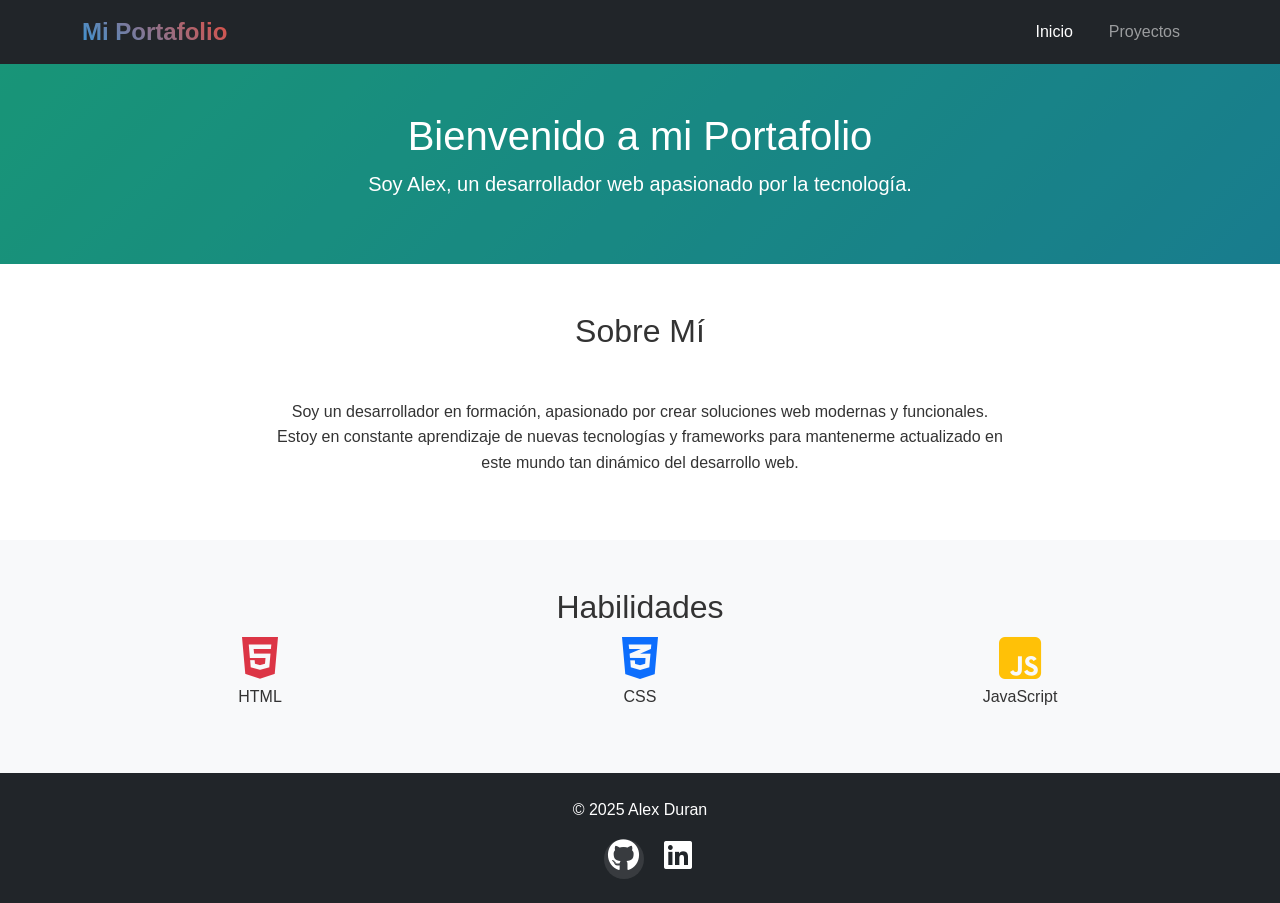
==== index.html @ 9cbc68b1 "projects ajustados" ====
<!DOCTYPE html>
<html lang="es">
<head>
  <meta charset="UTF-8">
  <meta name="viewport" content="width=device-width, initial-scale=1.0">
  <title>Mi Portafolio - Inicio</title>
  <link href="https://cdn.jsdelivr.net/npm/bootstrap@5.3.0/dist/css/bootstrap.min.css" rel="stylesheet">
  <link rel="stylesheet" href="https://cdnjs.cloudflare.com/ajax/libs/font-awesome/6.4.0/css/all.min.css">
  <link rel="stylesheet" href="css/style.css">
  <link rel="stylesheet" href="css/style.css">
</head>
<body>

  <!-- Navbar -->
  <nav class="navbar navbar-expand-lg navbar-dark bg-dark">
    <div class="container">
      <a class="navbar-brand" href="index.html">Mi Portafolio</a>
      <button class="navbar-toggler" type="button" data-bs-toggle="collapse" data-bs-target="#navbarNav">
        <span class="navbar-toggler-icon"></span>
      </button>
      <div class="collapse navbar-collapse" id="navbarNav">
        <ul class="navbar-nav ms-auto">
          <li class="nav-item"><a class="nav-link active" href="index.html">Inicio</a></li>
          <li class="nav-item"><a class="nav-link" href="projects.html">Proyectos</a></li>
          <script src="js/script.js"></script>
        </ul>
      </div>
    </div>
  </nav>

  <!-- Header -->
  <header class="hero-header text-white text-center py-5">
    <div class="container">
        <h1 class="fade-in">Bienvenido a mi Portafolio</h1>
        <p class="lead fade-in" id="typed-text">Soy Alex, un desarrollador web apasionado por la tecnología.</p>
    </div>
</header>

  <!-- Sobre mí -->
  <!-- Sección sobre mí mejorada y centrada -->
<section class="py-5 fade-in about-section">
    <div class="container">
        <h2 class="text-center mb-5">Sobre Mí</h2>
        <div class="row justify-content-center">
            <div class="col-lg-8">
                <p class="text-center">
                    Soy un desarrollador en formación, apasionado por crear soluciones web modernas y funcionales.
                    Estoy en constante aprendizaje de nuevas tecnologías y frameworks 
                    para mantenerme actualizado en este mundo tan dinámico del desarrollo web.
                </p>
            </div>
        </div>
    </div>
</section>

  <!-- Habilidades -->
  <section class="py-5 bg-light">
    <div class="container">
      <h2 class="text-center">Habilidades</h2>
      <div class="row text-center">
        <div class="col-md-4">
          <i class="fab fa-html5 fa-3x text-danger"></i>
          <p>HTML</p>
        </div>
        <div class="col-md-4">
          <i class="fab fa-css3-alt fa-3x text-primary"></i>
          <p>CSS</p>
        </div>
        <div class="col-md-4">
          <i class="fab fa-js-square fa-3x text-warning"></i>
          <p>JavaScript</p>
        </div>
      </div>
    </div>
  </section>

  <!-- Footer -->
  <footer class="bg-dark text-white text-center py-4">
    <div class="container">
        <p>© 2025 Alex Duran</p>
        <div class="social-links">
            <a href="https://github.com/AlexD335" target="_blank" class="text-white mx-3">
                <i class="fab fa-github fa-2x"></i>
            </a>
                <i class="fab fa-linkedin fa-2x"></i>
            </a>
        </div>
    </div>
</footer>
</html>
---- css/style.css ----
/* Estilos personalizados para el portafolio */

:root {
    --primary-color: #2c3e50;
    --secondary-color: #3498db;
    --accent-color: #e74c3c;
    --text-color: #333;
    --light-bg: #f8f9fa;
    --dark-bg: #2c3e50;
}

* {
    margin: 0;
    padding: 0;
    box-sizing: border-box;
}

body {
    font-family: 'Segoe UI', Tahoma, Geneva, Verdana, sans-serif;
    line-height: 1.6;
    color: var(--text-color);
    overflow-x: hidden;
}

/* Navbar personalizada */
.navbar {
    box-shadow: 0 2px 10px rgba(0,0,0,0.1);
    transition: all 0.3s ease;
}

.navbar-brand {
    font-weight: 700;
    font-size: 1.5rem;
    background: linear-gradient(45deg, var(--secondary-color), var(--accent-color));
    -webkit-background-clip: text;
    -webkit-text-fill-color: transparent;
}

.navbar-nav .nav-link {
    font-weight: 500;
    margin: 0 10px;
    position: relative;
    transition: color 0.3s ease;
}

.navbar-nav .nav-link:hover {
    color: var(--secondary-color) !important;
}

.navbar-nav .nav-link::after {
    content: '';
    position: absolute;
    width: 0;
    height: 2px;
    bottom: 0;
    left: 0;
    background: var(--secondary-color);
    transition: width 0.3s ease;
}

.navbar-nav .nav-link:hover::after {
    width: 100%;
}

/* Header con gradiente animado */
.hero-header {
    background: linear-gradient(-45deg, #ee7752, #e73c7e, #23a6d5, #23d5ab);
    background-size: 400% 400%;
    animation: gradient 15s ease infinite;
    position: relative;
    overflow: hidden;
}

.hero-header::before {
    content: '';
    position: absolute;
    top: 0;
    left: 0;
    right: 0;
    bottom: 0;
    background: rgba(0,0,0,0.3);
}

.hero-header .container {
    position: relative;
    z-index: 2;
}

@keyframes gradient {
    0% { background-position: 0% 50%; }
    50% { background-position: 100% 50%; }
    100% { background-position: 0% 50%; }
}

/* Efectos en las tarjetas */
.card {
    border: none;
    box-shadow: 0 5px 15px rgba(0,0,0,0.1);
    transition: all 0.3s ease;
    border-radius: 15px;
    overflow: hidden;
}

.card:hover {
    transform: translateY(-10px);
    box-shadow: 0 15px 30px rgba(0,0,0,0.2);
}

/* Habilidades con animación de progreso */
.skill-item {
    text-align: center;
    padding: 20px;
    transition: transform 0.3s ease;
}

.skill-item:hover {
    transform: scale(1.1);
}

.skill-item i {
    margin-bottom: 15px;
    transition: color 0.3s ease;
}

.skill-item:hover i {
    color: var(--secondary-color);
}

/* Botones personalizados */
.btn-custom {
    background: linear-gradient(45deg, var(--secondary-color), var(--accent-color));
    border: none;
    color: white;
    padding: 12px 30px;
    border-radius: 25px;
    font-weight: 600;
    text-transform: uppercase;
    letter-spacing: 1px;
    transition: all 0.3s ease;
    position: relative;
    overflow: hidden;
}

.btn-custom:hover {
    transform: translateY(-2px);
    box-shadow: 0 5px 15px rgba(0,0,0,0.2);
    color: white;
}

.btn-custom::before {
    content: '';
    position: absolute;
    top: 0;
    left: -100%;
    width: 100%;
    height: 100%;
    background: linear-gradient(90deg, transparent, rgba(255,255,255,0.2), transparent);
    transition: left 0.5s;
}

.btn-custom:hover::before {
    left: 100%;
}

/* Modales personalizados */
.modal-content {
    border-radius: 15px;
    border: none;
    box-shadow: 0 20px 40px rgba(0,0,0,0.3);
}

.modal-header {
    background: var(--primary-color);
    color: white;
    border-radius: 15px 15px 0 0;
}

.modal-header .btn-close {
    filter: invert(1);
}

/* Efectos de scroll suave */
html {
    scroll-behavior: smooth;
}

/* Animaciones al hacer scroll */
.fade-in {
    opacity: 0;
    transform: translateY(30px);
    transition: all 0.6s ease;
}

.fade-in.visible {
    opacity: 1;
    transform: translateY(0);
}

/* Footer personalizado */
.footer {
    background: var(--dark-bg);
    color: white;
    padding: 40px 0 20px;
}

.social-links a {
    display: inline-block;
    width: 40px;
    height: 40px;
    background: rgba(255,255,255,0.1);
    border-radius: 50%;
    text-align: center;
    line-height: 40px;
    margin: 0 10px;
    transition: all 0.3s ease;
}

.social-links a:hover {
    background: var(--secondary-color);
    transform: translateY(-5px);
}

/* Responsive */
@media (max-width: 768px) {
    .hero-header h1 {
        font-size: 2rem;
    }
    
    .card:hover {
        transform: none;
    }
}
---- css/style.css ----
/* Estilos personalizados para el portafolio */

:root {
    --primary-color: #2c3e50;
    --secondary-color: #3498db;
    --accent-color: #e74c3c;
    --text-color: #333;
    --light-bg: #f8f9fa;
    --dark-bg: #2c3e50;
}

* {
    margin: 0;
    padding: 0;
    box-sizing: border-box;
}

body {
    font-family: 'Segoe UI', Tahoma, Geneva, Verdana, sans-serif;
    line-height: 1.6;
    color: var(--text-color);
    overflow-x: hidden;
}

/* Navbar personalizada */
.navbar {
    box-shadow: 0 2px 10px rgba(0,0,0,0.1);
    transition: all 0.3s ease;
}

.navbar-brand {
    font-weight: 700;
    font-size: 1.5rem;
    background: linear-gradient(45deg, var(--secondary-color), var(--accent-color));
    -webkit-background-clip: text;
    -webkit-text-fill-color: transparent;
}

.navbar-nav .nav-link {
    font-weight: 500;
    margin: 0 10px;
    position: relative;
    transition: color 0.3s ease;
}

.navbar-nav .nav-link:hover {
    color: var(--secondary-color) !important;
}

.navbar-nav .nav-link::after {
    content: '';
    position: absolute;
    width: 0;
    height: 2px;
    bottom: 0;
    left: 0;
    background: var(--secondary-color);
    transition: width 0.3s ease;
}

.navbar-nav .nav-link:hover::after {
    width: 100%;
}

/* Header con gradiente animado */
.hero-header {
    background: linear-gradient(-45deg, #ee7752, #e73c7e, #23a6d5, #23d5ab);
    background-size: 400% 400%;
    animation: gradient 15s ease infinite;
    position: relative;
    overflow: hidden;
}

.hero-header::before {
    content: '';
    position: absolute;
    top: 0;
    left: 0;
    right: 0;
    bottom: 0;
    background: rgba(0,0,0,0.3);
}

.hero-header .container {
    position: relative;
    z-index: 2;
}

@keyframes gradient {
    0% { background-position: 0% 50%; }
    50% { background-position: 100% 50%; }
    100% { background-position: 0% 50%; }
}

/* Efectos en las tarjetas */
.card {
    border: none;
    box-shadow: 0 5px 15px rgba(0,0,0,0.1);
    transition: all 0.3s ease;
    border-radius: 15px;
    overflow: hidden;
}

.card:hover {
    transform: translateY(-10px);
    box-shadow: 0 15px 30px rgba(0,0,0,0.2);
}

/* Habilidades con animación de progreso */
.skill-item {
    text-align: center;
    padding: 20px;
    transition: transform 0.3s ease;
}

.skill-item:hover {
    transform: scale(1.1);
}

.skill-item i {
    margin-bottom: 15px;
    transition: color 0.3s ease;
}

.skill-item:hover i {
    color: var(--secondary-color);
}

/* Botones personalizados */
.btn-custom {
    background: linear-gradient(45deg, var(--secondary-color), var(--accent-color));
    border: none;
    color: white;
    padding: 12px 30px;
    border-radius: 25px;
    font-weight: 600;
    text-transform: uppercase;
    letter-spacing: 1px;
    transition: all 0.3s ease;
    position: relative;
    overflow: hidden;
}

.btn-custom:hover {
    transform: translateY(-2px);
    box-shadow: 0 5px 15px rgba(0,0,0,0.2);
    color: white;
}

.btn-custom::before {
    content: '';
    position: absolute;
    top: 0;
    left: -100%;
    width: 100%;
    height: 100%;
    background: linear-gradient(90deg, transparent, rgba(255,255,255,0.2), transparent);
    transition: left 0.5s;
}

.btn-custom:hover::before {
    left: 100%;
}

/* Modales personalizados */
.modal-content {
    border-radius: 15px;
    border: none;
    box-shadow: 0 20px 40px rgba(0,0,0,0.3);
}

.modal-header {
    background: var(--primary-color);
    color: white;
    border-radius: 15px 15px 0 0;
}

.modal-header .btn-close {
    filter: invert(1);
}

/* Efectos de scroll suave */
html {
    scroll-behavior: smooth;
}

/* Animaciones al hacer scroll */
.fade-in {
    opacity: 0;
    transform: translateY(30px);
    transition: all 0.6s ease;
}

.fade-in.visible {
    opacity: 1;
    transform: translateY(0);
}

/* Footer personalizado */
.footer {
    background: var(--dark-bg);
    color: white;
    padding: 40px 0 20px;
}

.social-links a {
    display: inline-block;
    width: 40px;
    height: 40px;
    background: rgba(255,255,255,0.1);
    border-radius: 50%;
    text-align: center;
    line-height: 40px;
    margin: 0 10px;
    transition: all 0.3s ease;
}

.social-links a:hover {
    background: var(--secondary-color);
    transform: translateY(-5px);
}

/* Responsive */
@media (max-width: 768px) {
    .hero-header h1 {
        font-size: 2rem;
    }
    
    .card:hover {
        transform: none;
    }
}
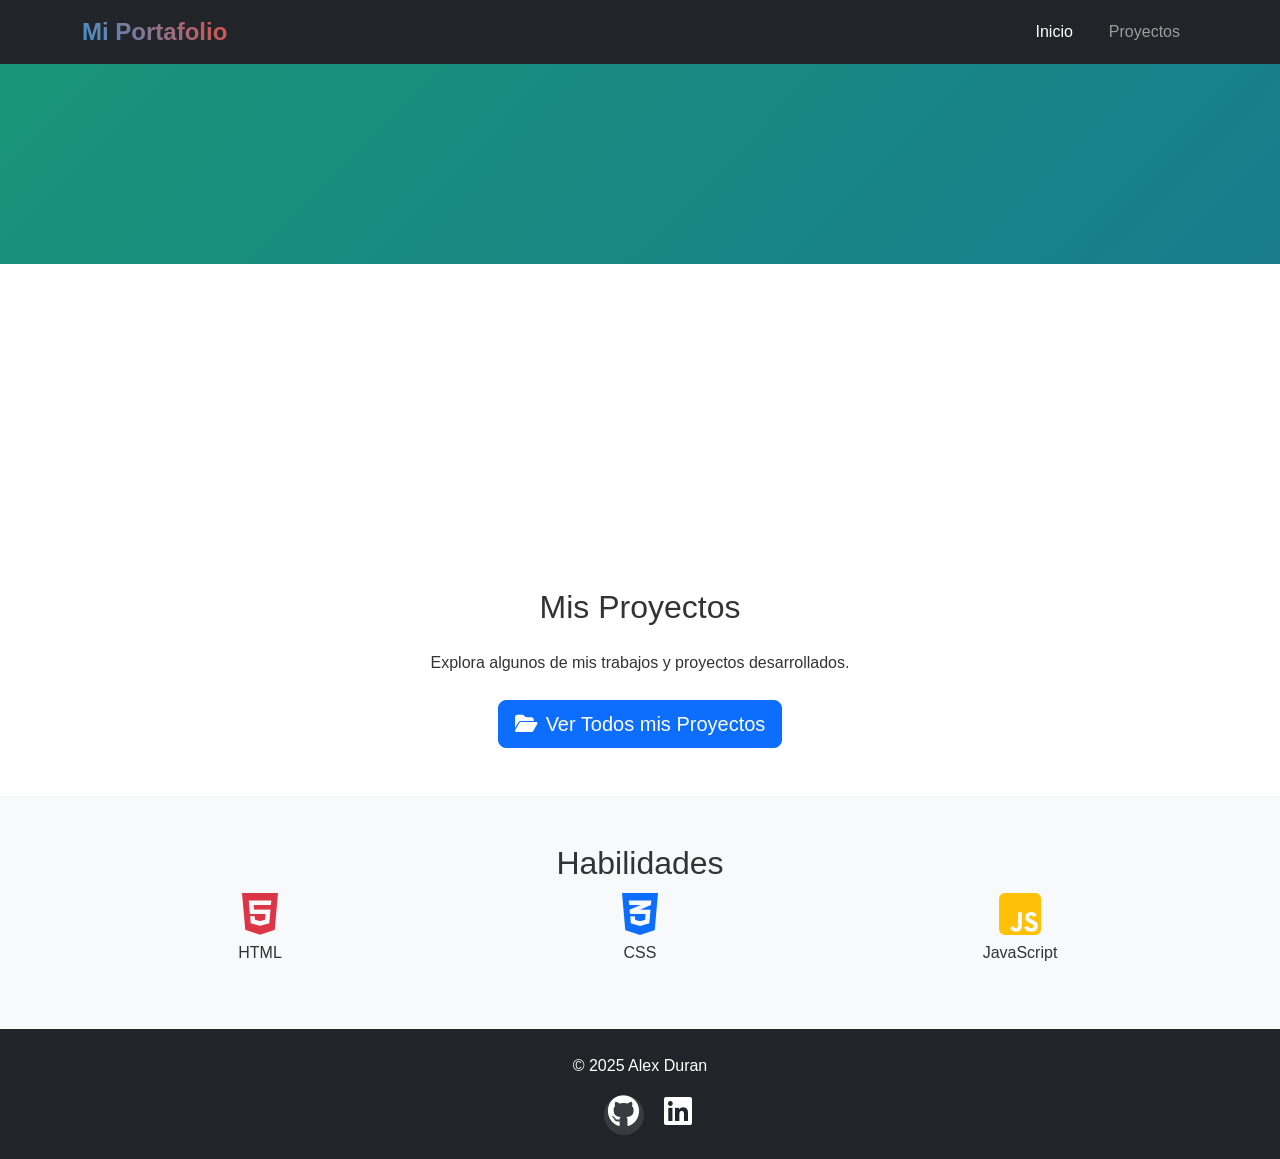
==== commit f6bce0eb: "Add projects section with button link Added a new section for displaying projects with a button to v" ====
--- a/index.html
+++ b/index.html
@@ -14,19 +14,22 @@
   <!-- Navbar -->
   <nav class="navbar navbar-expand-lg navbar-dark bg-dark">
     <div class="container">
-      <a class="navbar-brand" href="index.html">Mi Portafolio</a>
-      <button class="navbar-toggler" type="button" data-bs-toggle="collapse" data-bs-target="#navbarNav">
-        <span class="navbar-toggler-icon"></span>
-      </button>
-      <div class="collapse navbar-collapse" id="navbarNav">
-        <ul class="navbar-nav ms-auto">
-          <li class="nav-item"><a class="nav-link active" href="index.html">Inicio</a></li>
-          <li class="nav-item"><a class="nav-link" href="projects.html">Proyectos</a></li>
-          <script src="js/script.js"></script>
-        </ul>
-      </div>
+        <a class="navbar-brand" href="index.html">Mi Portafolio</a>
+        <button class="navbar-toggler" type="button" data-bs-toggle="collapse" data-bs-target="#navbarNav">
+            <span class="navbar-toggler-icon"></span>
+        </button>
+        <div class="collapse navbar-collapse" id="navbarNav">
+            <ul class="navbar-nav ms-auto">
+                <li class="nav-item">
+                    <a class="nav-link active" href="index.html">Inicio</a>
+                </li>
+                <li class="nav-item">
+                    <a class="nav-link" href="projects.html">Proyectos</a>
+                </li>
+            </ul>
+        </div>
     </div>
-  </nav>
+</nav>
 
   <!-- Header -->
   <header class="hero-header text-white text-center py-5">
@@ -50,6 +53,16 @@
                 </p>
             </div>
         </div>
+    </div>
+</section>
+
+  <section class="py-5 text-center">
+    <div class="container">
+        <h2 class="mb-4">Mis Proyectos</h2>
+        <p class="mb-4">Explora algunos de mis trabajos y proyectos desarrollados.</p>
+        <a href="projects.html" class="btn btn-primary btn-lg">
+            <i class="fas fa-folder-open me-2"></i>Ver Todos mis Proyectos
+        </a>
     </div>
 </section>
 
@@ -87,4 +100,4 @@
         </div>
     </div>
 </footer>
-</html>+</html>
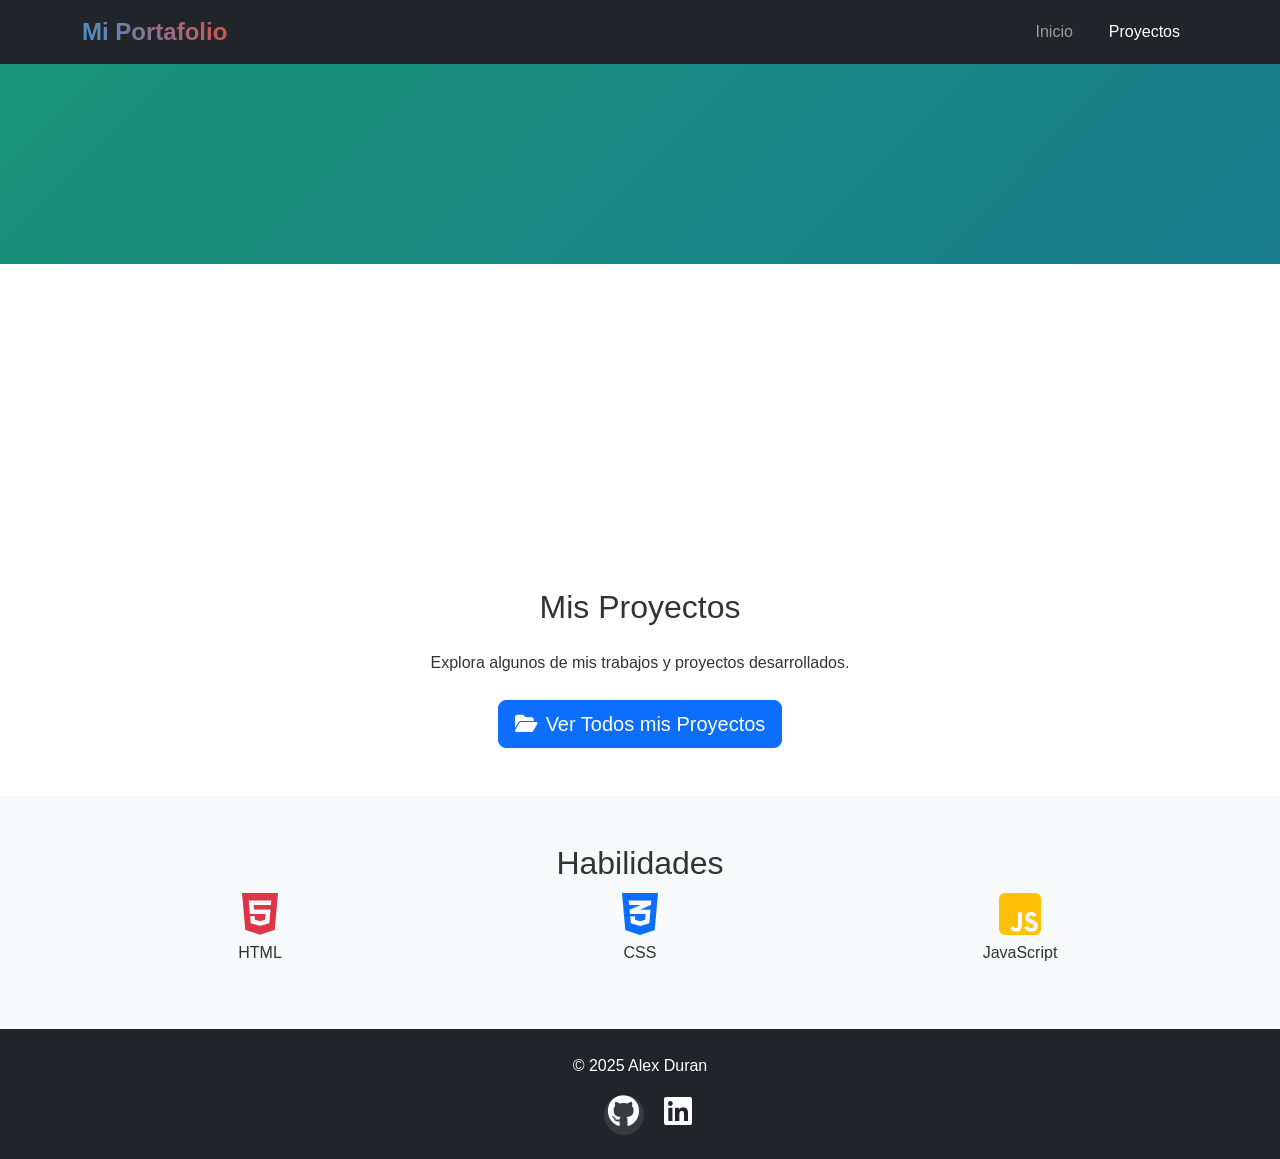
==== commit a6f0f452: "Refactor navbar structure and update active link" ====
--- a/index.html
+++ b/index.html
@@ -14,22 +14,18 @@
   <!-- Navbar -->
   <nav class="navbar navbar-expand-lg navbar-dark bg-dark">
     <div class="container">
-        <a class="navbar-brand" href="index.html">Mi Portafolio</a>
-        <button class="navbar-toggler" type="button" data-bs-toggle="collapse" data-bs-target="#navbarNav">
-            <span class="navbar-toggler-icon"></span>
-        </button>
-        <div class="collapse navbar-collapse" id="navbarNav">
-            <ul class="navbar-nav ms-auto">
-                <li class="nav-item">
-                    <a class="nav-link active" href="index.html">Inicio</a>
-                </li>
-                <li class="nav-item">
-                    <a class="nav-link" href="projects.html">Proyectos</a>
-                </li>
-            </ul>
-        </div>
+      <a class="navbar-brand" href="index.html">Mi Portafolio</a>
+      <button class="navbar-toggler" type="button" data-bs-toggle="collapse" data-bs-target="#navbarNav">
+        <span class="navbar-toggler-icon"></span>
+      </button>
+      <div class="collapse navbar-collapse" id="navbarNav">
+        <ul class="navbar-nav ms-auto">
+          <li class="nav-item"><a class="nav-link" href="index.html">Inicio</a></li>
+          <li class="nav-item"><a class="nav-link active" href="projects.html">Proyectos</a></li>
+        </ul>
+      </div>
     </div>
-</nav>
+  </nav>
 
   <!-- Header -->
   <header class="hero-header text-white text-center py-5">
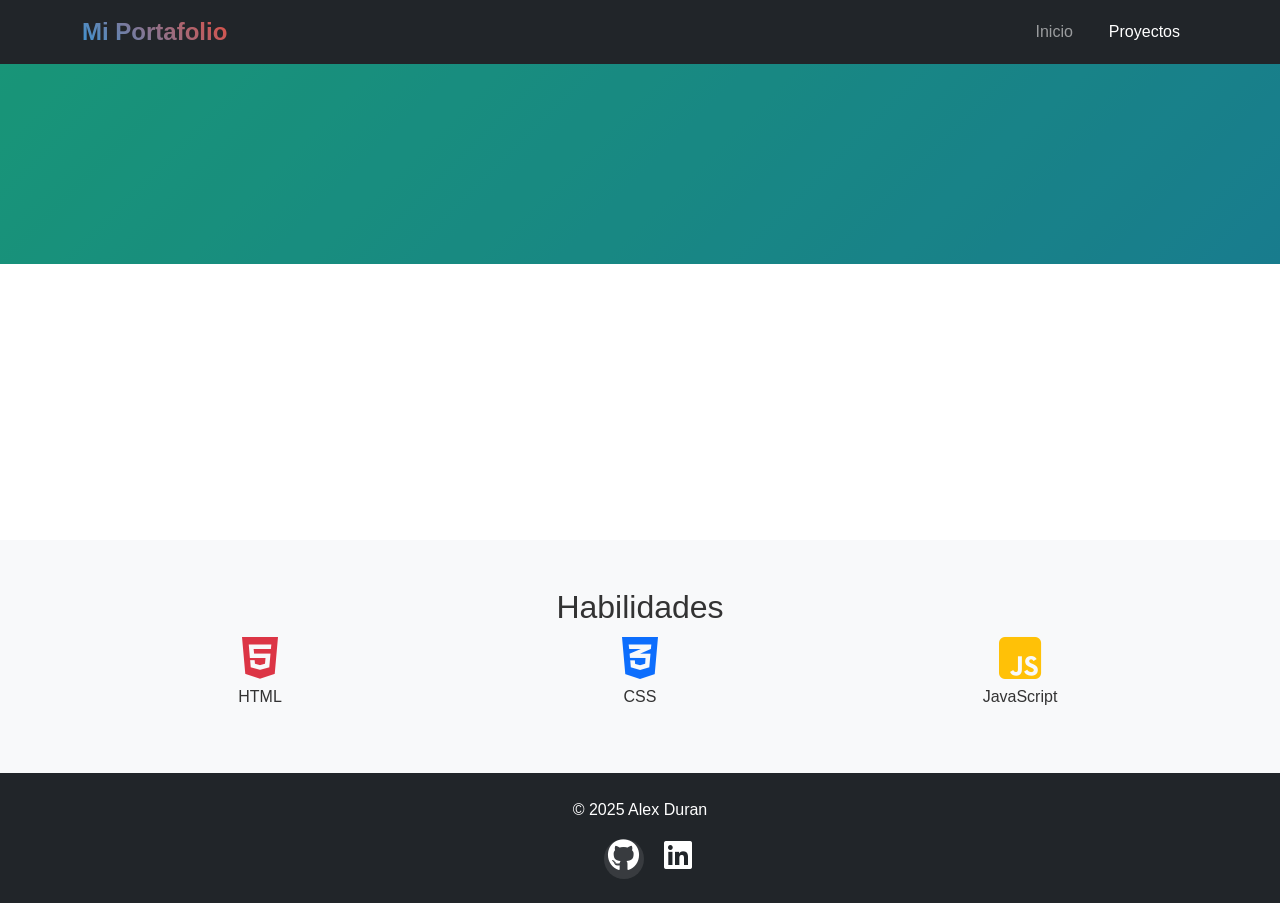
==== commit 0165e505: "Remove 'Mis Proyectos' section Removed the 'Mis Proyectos' section from the index.html file." ====
--- a/index.html
+++ b/index.html
@@ -52,16 +52,6 @@
     </div>
 </section>
 
-  <section class="py-5 text-center">
-    <div class="container">
-        <h2 class="mb-4">Mis Proyectos</h2>
-        <p class="mb-4">Explora algunos de mis trabajos y proyectos desarrollados.</p>
-        <a href="projects.html" class="btn btn-primary btn-lg">
-            <i class="fas fa-folder-open me-2"></i>Ver Todos mis Proyectos
-        </a>
-    </div>
-</section>
-
   <!-- Habilidades -->
   <section class="py-5 bg-light">
     <div class="container">
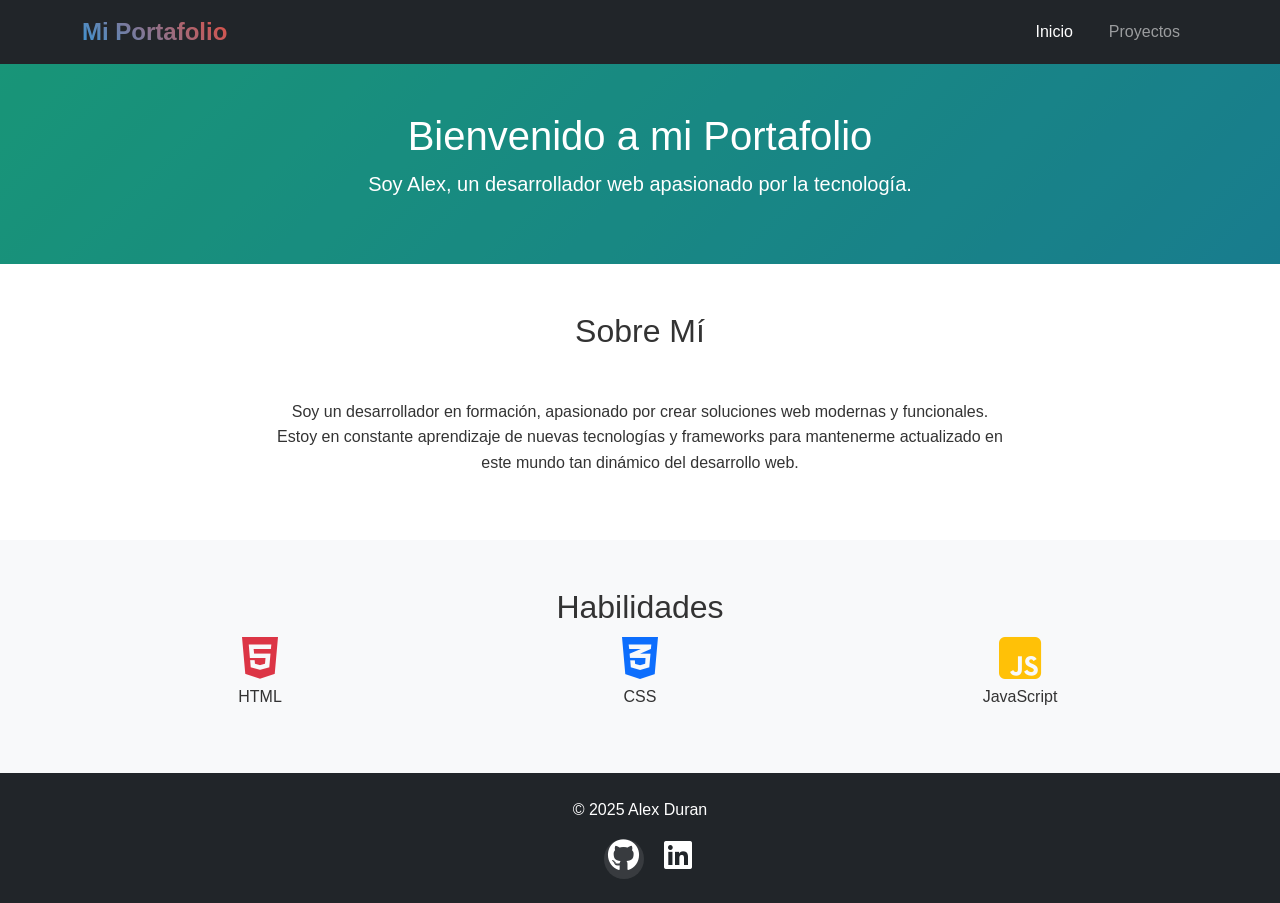
==== commit 381a1b0c: "Fix navbar links order and add script tag" ====
--- a/index.html
+++ b/index.html
@@ -20,8 +20,9 @@
       </button>
       <div class="collapse navbar-collapse" id="navbarNav">
         <ul class="navbar-nav ms-auto">
-          <li class="nav-item"><a class="nav-link" href="index.html">Inicio</a></li>
-          <li class="nav-item"><a class="nav-link active" href="projects.html">Proyectos</a></li>
+          <li class="nav-item"><a class="nav-link active" href="index.html">Inicio</a></li>
+          <li class="nav-item"><a class="nav-link" href="projects.html">Proyectos</a></li>
+          <script src="js/script.js"></script>
         </ul>
       </div>
     </div>
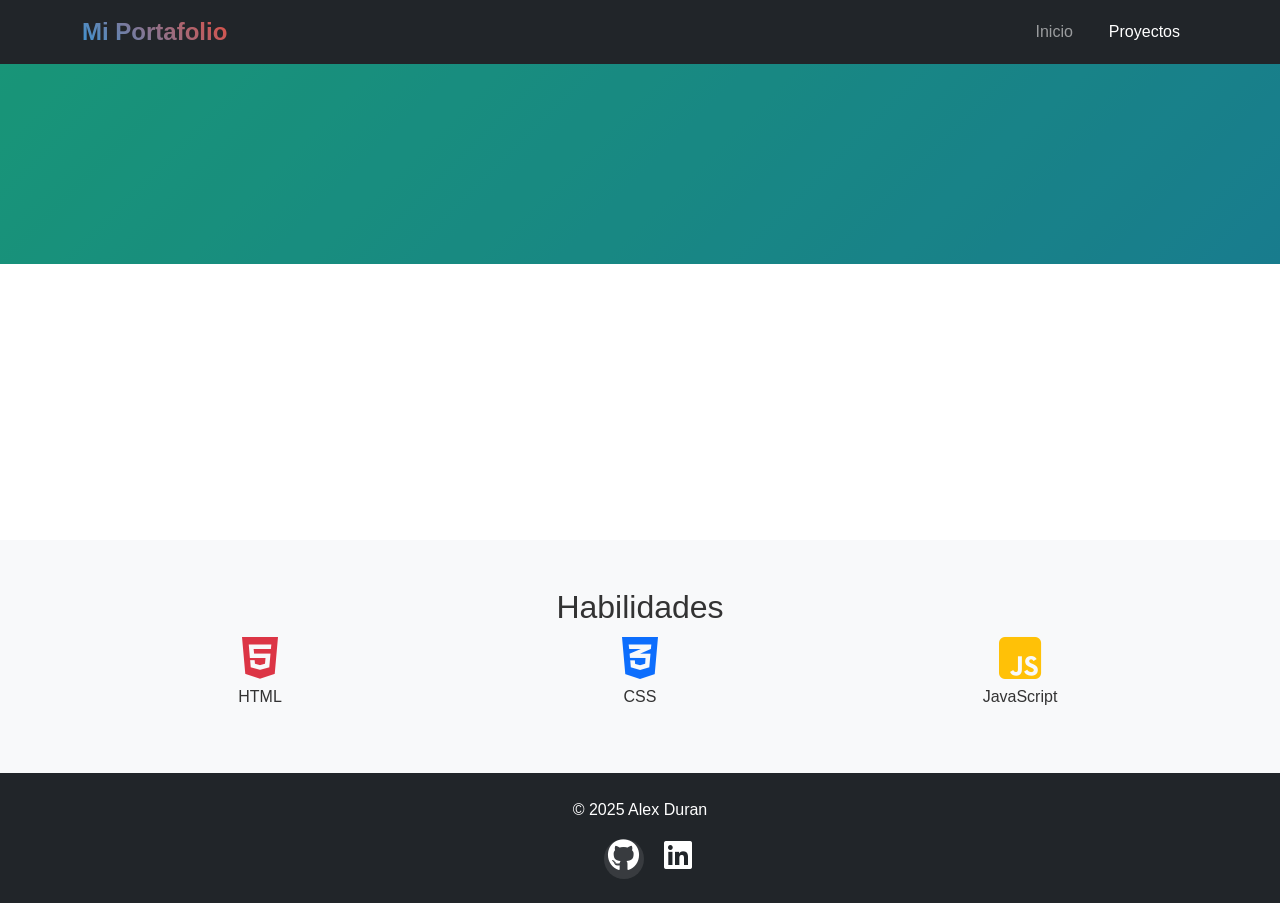
==== commit 38dcd29a: "Update index.html" ====
--- a/index.html
+++ b/index.html
@@ -20,9 +20,8 @@
       </button>
       <div class="collapse navbar-collapse" id="navbarNav">
         <ul class="navbar-nav ms-auto">
-          <li class="nav-item"><a class="nav-link active" href="index.html">Inicio</a></li>
-          <li class="nav-item"><a class="nav-link" href="projects.html">Proyectos</a></li>
-          <script src="js/script.js"></script>
+          <li class="nav-item"><a class="nav-link" href="index.html">Inicio</a></li>
+          <li class="nav-item"><a class="nav-link active" href="projects.html">Proyectos</a></li>
         </ul>
       </div>
     </div>
@@ -87,4 +86,6 @@
         </div>
     </div>
 </footer>
+  <script src="https://cdn.jsdelivr.net/npm/bootstrap@5.3.0/dist/js/bootstrap.bundle.min.js"></script>
+<body>
 </html>
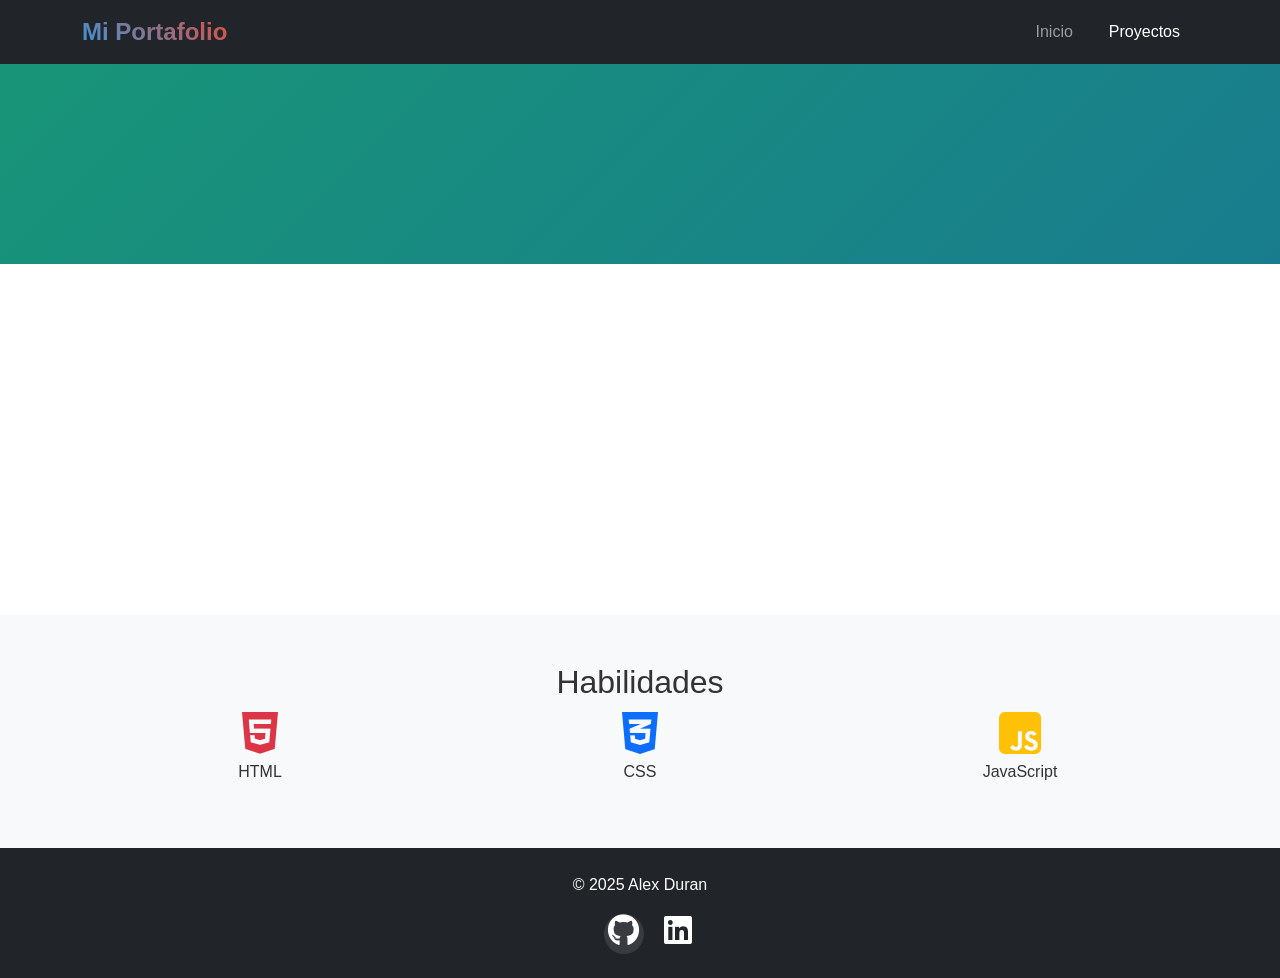
==== commit b0d137e7: "Revise header and enhance 'Sobre Mí' section Updated the header and 'Sobre Mí' section to improve co" ====
--- a/index.html
+++ b/index.html
@@ -28,29 +28,32 @@
   </nav>
 
   <!-- Header -->
-  <header class="hero-header text-white text-center py-5">
-    <div class="container">
-        <h1 class="fade-in">Bienvenido a mi Portafolio</h1>
-        <p class="lead fade-in" id="typed-text">Soy Alex, un desarrollador web apasionado por la tecnología.</p>
-    </div>
-</header>
+    <header class="hero-header text-white text-center py-5">
+        <div class="container">
+            <h1 class="fade-in">Bienvenido a mi Portafolio</h1>
+            <p class="lead fade-in">Soy Alex, un desarrollador web apasionado por la tecnología.</p>
+        </div>
+    </header>
 
-  <!-- Sobre mí -->
-  <!-- Sección sobre mí mejorada y centrada -->
-<section class="py-5 fade-in about-section">
-    <div class="container">
-        <h2 class="text-center mb-5">Sobre Mí</h2>
-        <div class="row justify-content-center">
-            <div class="col-lg-8">
-                <p class="text-center">
-                    Soy un desarrollador en formación, apasionado por crear soluciones web modernas y funcionales.
-                    Estoy en constante aprendizaje de nuevas tecnologías y frameworks 
-                    para mantenerme actualizado en este mundo tan dinámico del desarrollo web.
-                </p>
+    <!-- Sección Sobre Mí -->
+    <section class="py-5 fade-in about-section" id="sobre-mi">
+        <div class="container">
+            <h2 class="text-center mb-5">Sobre Mí</h2>
+            <div class="row justify-content-center">
+                <div class="col-lg-8">
+                    <p class="text-center">
+                        Soy un desarrollador en formación, apasionado por crear soluciones web modernas y funcionales. 
+                        Estoy en constante aprendizaje de nuevas tecnologías y frameworks para mantenerme actualizado 
+                        en este mundo tan dinámico del desarrollo web.
+                    </p>
+                    <p class="text-center mt-4">
+                        Mi objetivo es combinar creatividad y código para construir experiencias web excepcionales 
+                        que resuelvan problemas reales y generen impacto positivo.
+                    </p>
+                </div>
             </div>
         </div>
-    </div>
-</section>
+    </section>
 
   <!-- Habilidades -->
   <section class="py-5 bg-light">
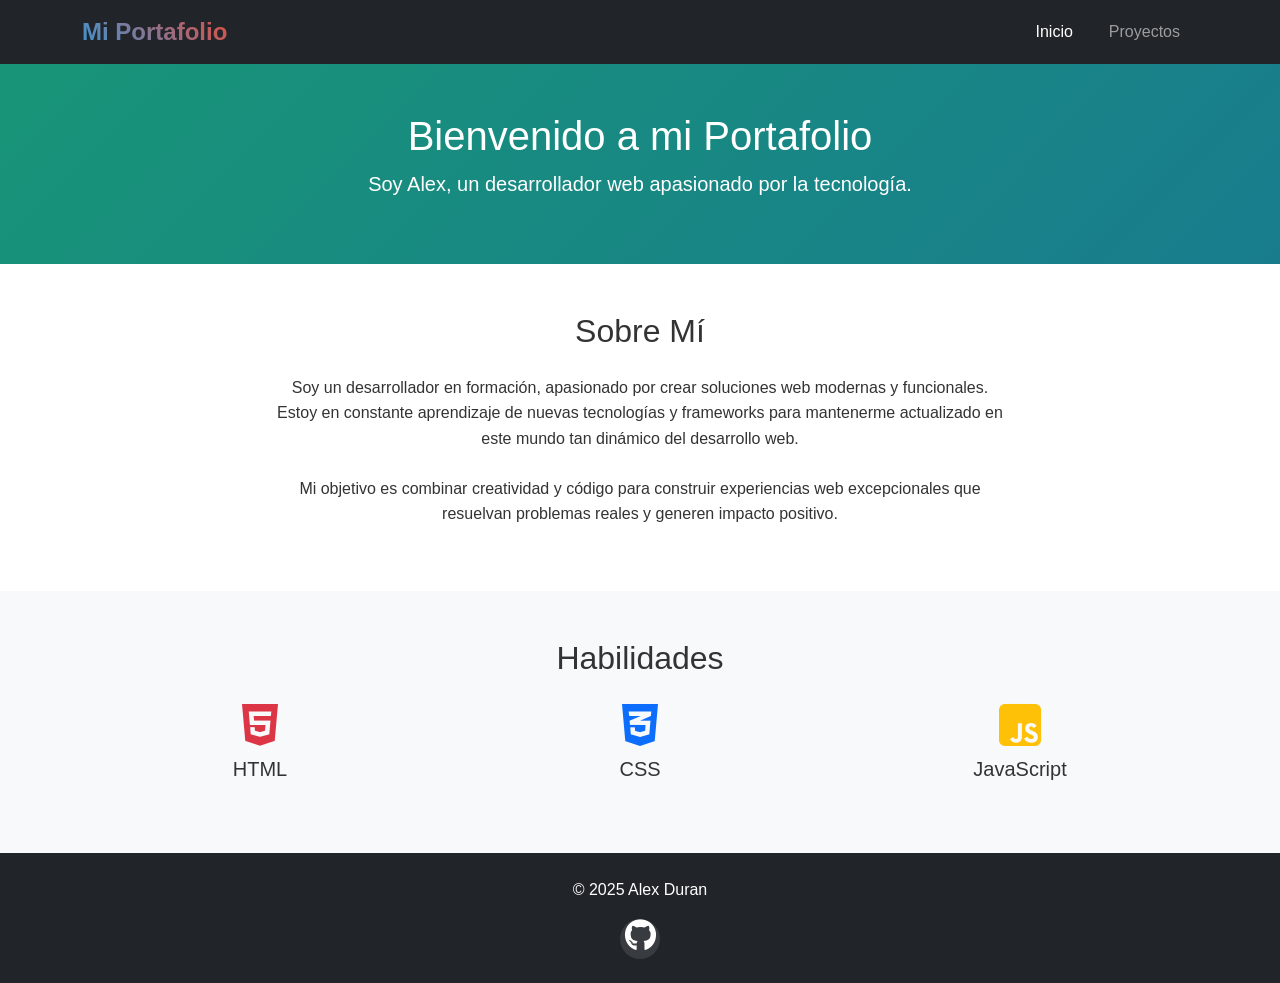
==== commit 6accf130: "Update index.html" ====
--- a/index.html
+++ b/index.html
@@ -6,7 +6,6 @@
   <title>Mi Portafolio - Inicio</title>
   <link href="https://cdn.jsdelivr.net/npm/bootstrap@5.3.0/dist/css/bootstrap.min.css" rel="stylesheet">
   <link rel="stylesheet" href="https://cdnjs.cloudflare.com/ajax/libs/font-awesome/6.4.0/css/all.min.css">
-  <link rel="stylesheet" href="css/style.css">
   <link rel="stylesheet" href="css/style.css">
 </head>
 <body>
@@ -20,57 +19,57 @@
       </button>
       <div class="collapse navbar-collapse" id="navbarNav">
         <ul class="navbar-nav ms-auto">
-          <li class="nav-item"><a class="nav-link" href="index.html">Inicio</a></li>
-          <li class="nav-item"><a class="nav-link active" href="projects.html">Proyectos</a></li>
+          <li class="nav-item"><a class="nav-link active" href="index.html">Inicio</a></li>
+          <li class="nav-item"><a class="nav-link" href="projects.html">Proyectos</a></li>
         </ul>
       </div>
     </div>
   </nav>
 
   <!-- Header -->
-    <header class="hero-header text-white text-center py-5">
-        <div class="container">
-            <h1 class="fade-in">Bienvenido a mi Portafolio</h1>
-            <p class="lead fade-in">Soy Alex, un desarrollador web apasionado por la tecnología.</p>
+  <header class="hero-header text-white text-center py-5">
+    <div class="container">
+      <h1>Bienvenido a mi Portafolio</h1>
+      <p class="lead">Soy Alex, un desarrollador web apasionado por la tecnología.</p>
+    </div>
+  </header>
+
+  <!-- Sección Sobre Mí -->
+  <section class="py-5" id="sobre-mi">
+    <div class="container">
+      <h2 class="text-center mb-4">Sobre Mí</h2>
+      <div class="row justify-content-center">
+        <div class="col-lg-8">
+          <p class="text-center">
+            Soy un desarrollador en formación, apasionado por crear soluciones web modernas y funcionales. 
+            Estoy en constante aprendizaje de nuevas tecnologías y frameworks para mantenerme actualizado 
+            en este mundo tan dinámico del desarrollo web.
+          </p>
+          <p class="text-center mt-4">
+            Mi objetivo es combinar creatividad y código para construir experiencias web excepcionales 
+            que resuelvan problemas reales y generen impacto positivo.
+          </p>
         </div>
-    </header>
-
-    <!-- Sección Sobre Mí -->
-    <section class="py-5 fade-in about-section" id="sobre-mi">
-        <div class="container">
-            <h2 class="text-center mb-5">Sobre Mí</h2>
-            <div class="row justify-content-center">
-                <div class="col-lg-8">
-                    <p class="text-center">
-                        Soy un desarrollador en formación, apasionado por crear soluciones web modernas y funcionales. 
-                        Estoy en constante aprendizaje de nuevas tecnologías y frameworks para mantenerme actualizado 
-                        en este mundo tan dinámico del desarrollo web.
-                    </p>
-                    <p class="text-center mt-4">
-                        Mi objetivo es combinar creatividad y código para construir experiencias web excepcionales 
-                        que resuelvan problemas reales y generen impacto positivo.
-                    </p>
-                </div>
-            </div>
-        </div>
-    </section>
+      </div>
+    </div>
+  </section>
 
   <!-- Habilidades -->
   <section class="py-5 bg-light">
     <div class="container">
-      <h2 class="text-center">Habilidades</h2>
+      <h2 class="text-center mb-4">Habilidades</h2>
       <div class="row text-center">
-        <div class="col-md-4">
-          <i class="fab fa-html5 fa-3x text-danger"></i>
-          <p>HTML</p>
+        <div class="col-md-4 mb-3">
+          <i class="fab fa-html5 fa-3x text-danger mb-2"></i>
+          <h5>HTML</h5>
         </div>
-        <div class="col-md-4">
-          <i class="fab fa-css3-alt fa-3x text-primary"></i>
-          <p>CSS</p>
+        <div class="col-md-4 mb-3">
+          <i class="fab fa-css3-alt fa-3x text-primary mb-2"></i>
+          <h5>CSS</h5>
         </div>
-        <div class="col-md-4">
-          <i class="fab fa-js-square fa-3x text-warning"></i>
-          <p>JavaScript</p>
+        <div class="col-md-4 mb-3">
+          <i class="fab fa-js-square fa-3x text-warning mb-2"></i>
+          <h5>JavaScript</h5>
         </div>
       </div>
     </div>
@@ -79,16 +78,16 @@
   <!-- Footer -->
   <footer class="bg-dark text-white text-center py-4">
     <div class="container">
-        <p>© 2025 Alex Duran</p>
-        <div class="social-links">
-            <a href="https://github.com/AlexD335" target="_blank" class="text-white mx-3">
-                <i class="fab fa-github fa-2x"></i>
-            </a>
-                <i class="fab fa-linkedin fa-2x"></i>
-            </a>
-        </div>
+      <p>© 2025 Alex Duran</p>
+      <div class="social-links">
+        <a href="https://github.com/AlexD335" target="_blank" class="text-white mx-3">
+          <i class="fab fa-github fa-2x"></i>
+        </a>
+        <!-- Removí el enlace de LinkedIn roto -->
+      </div>
     </div>
-</footer>
+  </footer>
+
   <script src="https://cdn.jsdelivr.net/npm/bootstrap@5.3.0/dist/js/bootstrap.bundle.min.js"></script>
-<body>
+</body>
 </html>
